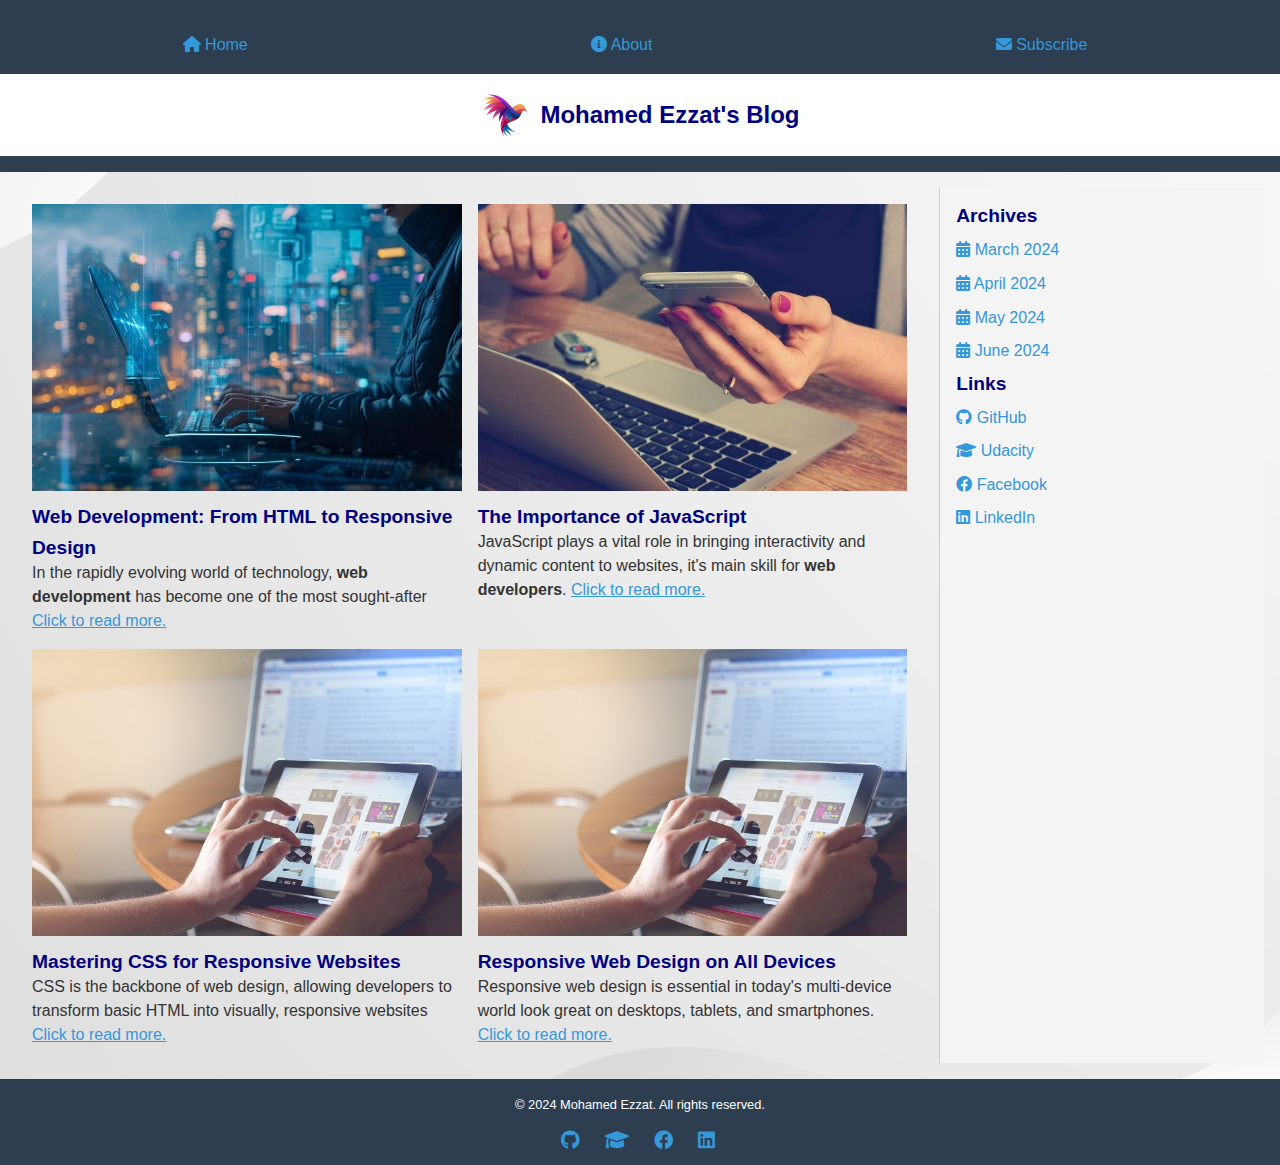
==== index.html @ 2dc76a6b "Start" ====
<!DOCTYPE html>
<html lang="en">
<head>
    <meta charset="UTF-8">
    <meta name="viewport" content="width=device-width, initial-scale=1.0">
    <title>Mohamed Ezzat's Blog</title>
    <link rel="stylesheet" href="assets/css/main.css">
    <link rel="stylesheet" href="https://cdnjs.cloudflare.com/ajax/libs/font-awesome/6.0.0-beta3/css/all.min.css">

</head>
<body>
    <header>
        <nav>
            <ul>
                <li><a href="index.html"><i class="fas fa-home"></i> Home</a></li>
                <li><a href="#"><i class="fas fa-info-circle"></i> About</a></li>
                <li><a href="#"><i class="fas fa-envelope"></i> Subscribe</a></li>
            </ul>
        </nav>
        <div class="blog-title-container">
            <img src="assets/images/logo.png" alt="Logo" class="blog-logo">
            <h1 class="blog-title">Mohamed Ezzat's Blog</h1>
        </div>
    </header>

    <div class="main-content">
        <section class="blog-posts">
            <article class="post">
                <img src="assets/images/post-thumbnail-1.jpg" alt="Blog post image">
                <h2><a href="blog-post.html">Web Development: From HTML to Responsive Design</a></h2>
                <p> In the rapidly evolving world of technology, <strong>web development</strong> has become one of the most sought-after <a href="blog-post.html">Click to read more.</a></p>
            </article>

            <article class="post">
                <img src="assets/images/post-thumbnail-2.jpg" alt="Blog post image">
                <h2><a href="blog-post.html">The Importance of JavaScript</a></h2>
                <p> JavaScript plays a vital role in bringing interactivity and dynamic content to websites, it's main skill for <strong>web developers</strong>. <a href="blog-post.html">Click to read more.</a></p>
            </article>  

            <article class="post">
                <img src="assets/images/post-thumbnail-3.jpg" alt="CSS Styling Image">
                <h2><a href="blog-post.html">Mastering CSS for Responsive Websites</a></h2>
                <p> CSS is the backbone of web design, allowing developers to transform basic HTML into visually, responsive websites <a href="blog-post.html">Click to read more.</a></p>
            </article>
            
            <article class="post">
                <img src="assets/images/post-thumbnail-4.jpg" alt="Responsive Design Image">
                <h2><a href="blog-post.html">Responsive Web Design on All Devices</a></h2>
                <p> Responsive web design is essential in today's multi-device world look great on desktops, tablets, and smartphones. <a href="blog-post.html">Click to read more.</a></p>
            </article>
            
        </section>

        <aside class="sidebar">
            <h3>Archives</h3>
            <ul class="archives-list">
                <li><a href="#"><i class="fas fa-calendar-alt"></i> March 2024</a></li>
                <li><a href="#"><i class="fas fa-calendar-alt"></i> April 2024</a></li>
                <li><a href="#"><i class="fas fa-calendar-alt"></i> May 2024</a></li>
                <li><a href="#"><i class="fas fa-calendar-alt"></i> June 2024</a></li>
            </ul>

            <h3>Links</h3>
            <ul class="links-list">
                <li><a href="https://github.com/Eng-Mohamed-Ezzat">
                    <i class="fab fa-github"></i> GitHub
                </a></li>
                <li><a href="https://learn.udacity.com/nanodegrees">
                    <i class="fas fa-graduation-cap"></i> Udacity
                </a></li>
                <li><a href="https://www.facebook.com/Eng.Mohamed.Ezzat.Info">
                    <i class="fab fa-facebook"></i> Facebook
                </a></li>
                <li><a href="https://www.linkedin.com/in/mohamed-ezzat/" target="_blank">
                    <i class="fab fa-linkedin"></i> LinkedIn
                </a></li>
            </ul>
            
        </aside>
    </div>

    <footer>
        <p>© 2024 Mohamed Ezzat. All rights reserved.</p>
    
        <ul class="footer-social-links">
            <li><a href="https://github.com/Eng-Mohamed-Ezzat">
                <i class="fab fa-github"></i>
            </a></li>
            <li><a href="https://learn.udacity.com/nanodegrees">
                <i class="fas fa-graduation-cap"></i>
            </a></li>
            <li><a href="https://www.facebook.com/Eng.Mohamed.Ezzat.Info">
                <i class="fab fa-facebook"></i>
            </a></li>
            <li><a href="https://www.linkedin.com/in/mohamed-ezzat/" target="_blank">
                <i class="fab fa-linkedin"></i>
            </a></li>
        </ul>
    </footer>
    
</body>
</html>
---- assets/css/main.css ----
@import url('layout.css');
@import url('typography.css');
@import url('media.css');

* {
    margin: 0;
    padding: 0;
    box-sizing: border-box;
}


body {
    font-family: 'Arial', sans-serif;
    line-height: 1.6;
    background-color: #f4f4f4;
    color: #333;
    background-image: url('/assets/images/background-image.jpg');
    background-size: cover; 
    background-repeat: no-repeat;
    background-position: center; 
}

a {
    color: #3498db;
    text-decoration: none;
}

h1, h2 {
    color: #333;
}

header, footer {
    background-color: #2c3e50;
    color: #fff;
    text-align: center;
    padding: 1rem 0;
}

nav ul {
    list-style: none;
}

nav ul li {
    display: inline;
    margin-right: 10px;
}
nav ul li a:hover{
   color: antiquewhite;
}

.blog-posts {
    display: grid;
    grid-template-columns: 1fr 1fr;
    gap: 1rem;
    padding: 1rem;
}
.blog-posts a{
    color: navy;
    font-size: 1.2rem;
}

.post img {
    width: 100%; 
    object-fit: cover; 
    display: block;
    margin: 0 auto; 
}

footer p {
    font-size: 0.8rem;
}

.blog-title-container {
    display: flex;
    align-items: center;
    justify-content: center; 
    background-color: white;
    padding: 1rem;
}

.blog-logo {
    width: 50px; 
    height: auto;
    margin-right: 10px; 
}

.blog-title {
    font-size: 1.5rem;
    color: navy;
}

.main-content {
    display: flex;
    justify-content: space-between;
    padding: 1rem;
}

.blog-posts {
    flex: 3;
    margin-right: 1rem;
}

.post img {
    max-width: 100%;
}

.post h2 {
    font-size: 1.5rem;
    margin-top: 0.5rem;
}

.post p a{
    font-size: 1rem;
    color: #3498db;
    text-decoration: underline;
}

.author-info {
    text-align: center; 
    margin-top: 2rem;
    font-size: small;
}

.author-photo {
    width: 72px;
    height: 72px;
    border-radius: 50%; 
    object-fit: cover; 
    display: block;
    margin: 0 auto; 
}

.author-info h3 {
    margin: 0.5rem 0; 
}

.author-info p {
    margin: 0.5rem 0;
}

.sidebar {
    flex: 1; 
    background-color: #f4f4f4;
    padding: 1rem;
    border-left: 1px solid #ccc;
}

.sidebar h3 {
    font-size: 1.2rem;
    color: navy;
    margin-bottom: 0.5rem;
}

.archives-list,
.links-list {
    list-style-type: none;
    padding: 0;
}

.archives-list li,
.links-list li {
    margin-bottom: 0.5rem;
}

.archives-list li a:hover{
    color: #000;
}

.links-list li a {
    color: #3498db;
    text-decoration: none;
}

.links-list li a:hover {
    color: #000;
}

.footer-social-links {
    list-style: none;
    display: flex;
    justify-content: center;
    padding: 0;
    margin-top: 1rem;
}

.footer-social-links li {
    margin: 0 10px; 
}

.footer-social-links li a {
    color: #3498db;
    text-decoration: none;
    font-size: 1.2rem; 
    display: flex;
    align-items: center;
}

.footer-social-links li a i {
    margin-right: 5px; 
}

.footer-social-links li a:hover {
    color: #fff; 
}
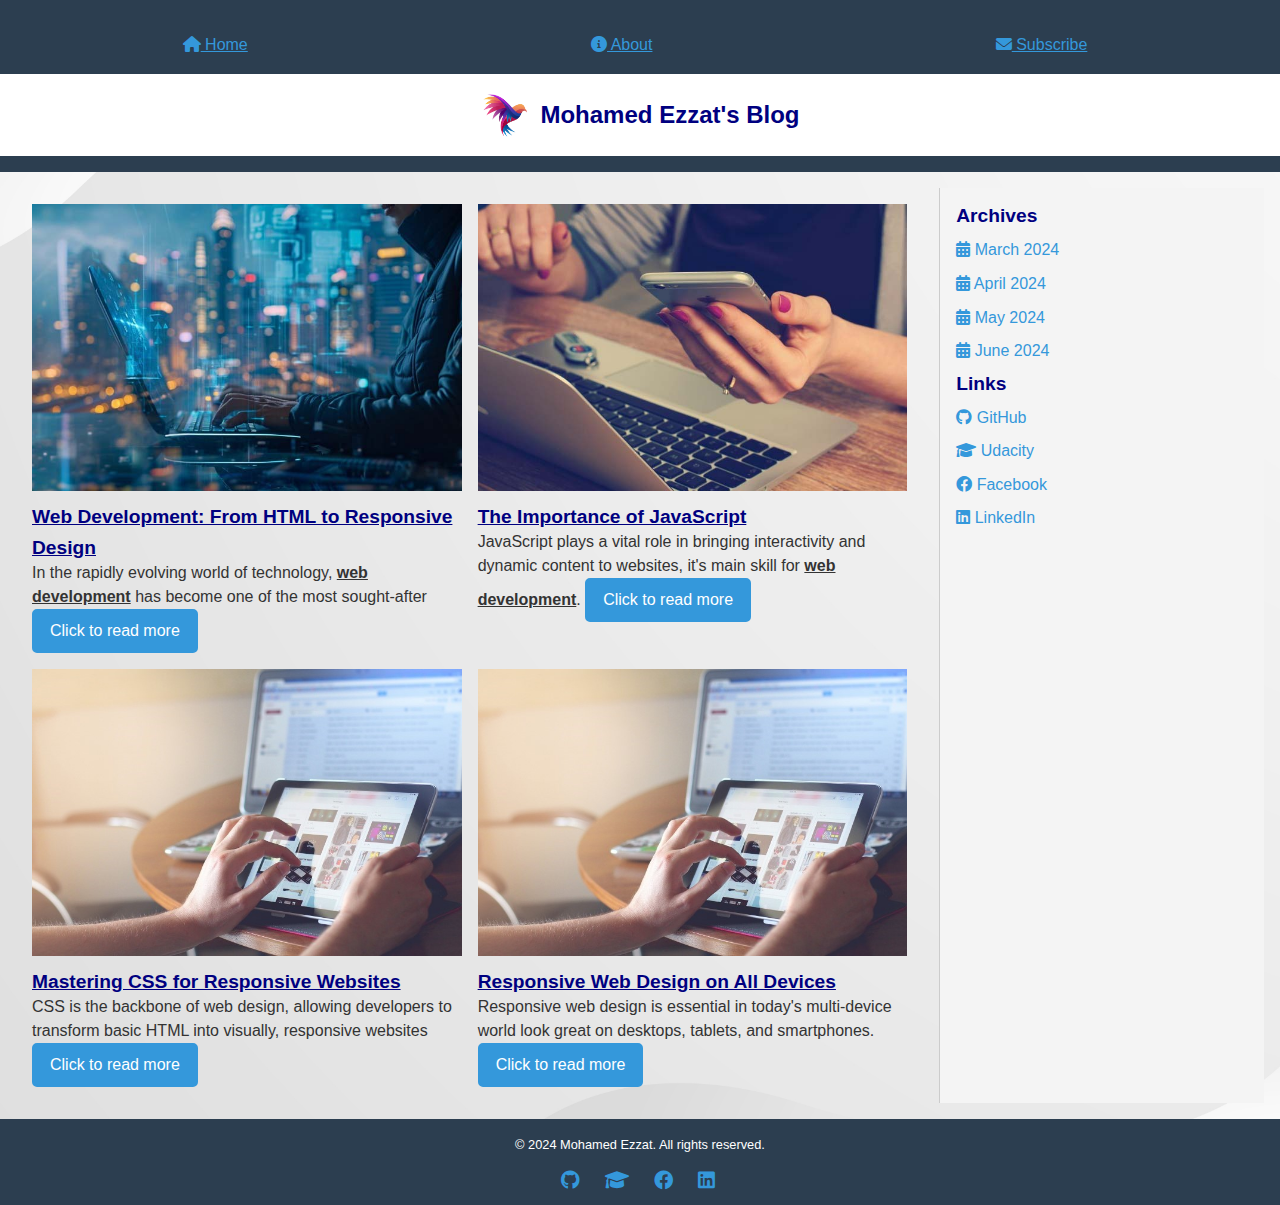
==== commit 3e3ff64c: "Final 2" ====
--- a/index.html
+++ b/index.html
@@ -28,25 +28,28 @@
             <article class="post">
                 <img src="assets/images/post-thumbnail-1.jpg" alt="Blog post image">
                 <h2><a href="blog-post.html">Web Development: From HTML to Responsive Design</a></h2>
-                <p> In the rapidly evolving world of technology, <strong>web development</strong> has become one of the most sought-after <a href="blog-post.html">Click to read more.</a></p>
+                <p> In the rapidly evolving world of technology, <u><strong>web development</strong></u> has become one of the most sought-after <a href="blog-post.html" class="button">Click to read more</a>                </p>
             </article>
 
             <article class="post">
                 <img src="assets/images/post-thumbnail-2.jpg" alt="Blog post image">
                 <h2><a href="blog-post.html">The Importance of JavaScript</a></h2>
-                <p> JavaScript plays a vital role in bringing interactivity and dynamic content to websites, it's main skill for <strong>web developers</strong>. <a href="blog-post.html">Click to read more.</a></p>
+                <p> JavaScript plays a vital role in bringing interactivity and dynamic content to websites, it's main skill for <u><strong>web development</strong></u>. <a href="blog-post.html" class="button">Click to read more</a>
+                </p>
             </article>  
 
             <article class="post">
                 <img src="assets/images/post-thumbnail-3.jpg" alt="CSS Styling Image">
                 <h2><a href="blog-post.html">Mastering CSS for Responsive Websites</a></h2>
-                <p> CSS is the backbone of web design, allowing developers to transform basic HTML into visually, responsive websites <a href="blog-post.html">Click to read more.</a></p>
+                <p> CSS is the backbone of web design, allowing developers to transform basic HTML into visually, responsive websites <a href="blog-post.html" class="button">Click to read more</a>
+                </p>
             </article>
             
             <article class="post">
                 <img src="assets/images/post-thumbnail-4.jpg" alt="Responsive Design Image">
                 <h2><a href="blog-post.html">Responsive Web Design on All Devices</a></h2>
-                <p> Responsive web design is essential in today's multi-device world look great on desktops, tablets, and smartphones. <a href="blog-post.html">Click to read more.</a></p>
+                <p> Responsive web design is essential in today's multi-device world look great on desktops, tablets, and smartphones. <a href="blog-post.html" class="button">Click to read more</a>
+                </p>
             </article>
             
         </section>
--- a/assets/css/main.css
+++ b/assets/css/main.css
@@ -20,14 +20,6 @@
     background-position: center; 
 }
 
-a {
-    color: #3498db;
-    text-decoration: none;
-}
-
-h1, h2 {
-    color: #333;
-}
 
 header, footer {
     background-color: #2c3e50;
@@ -61,6 +53,7 @@
 
 .post img {
     width: 100%; 
+    height: auto;
     object-fit: cover; 
     display: block;
     margin: 0 auto; 
@@ -93,12 +86,18 @@
     display: flex;
     justify-content: space-between;
     padding: 1rem;
+    overflow: hidden;
 }
 
 .blog-posts {
     flex: 3;
     margin-right: 1rem;
 }
+.blog-posts figure{
+    color: blue;
+    text-align: center ;
+    
+}
 
 .post img {
     max-width: 100%;
@@ -107,12 +106,6 @@
 .post h2 {
     font-size: 1.5rem;
     margin-top: 0.5rem;
-}
-
-.post p a{
-    font-size: 1rem;
-    color: #3498db;
-    text-decoration: underline;
 }
 
 .author-info {
@@ -147,12 +140,12 @@
 
 .sidebar h3 {
     font-size: 1.2rem;
-    color: navy;
     margin-bottom: 0.5rem;
 }
 
 .archives-list,
 .links-list {
+    color: #3498db;
     list-style-type: none;
     padding: 0;
 }
@@ -162,18 +155,18 @@
     margin-bottom: 0.5rem;
 }
 
-.archives-list li a:hover{
-    color: #000;
-}
-
+
+.archives-list li a , 
 .links-list li a {
     color: #3498db;
     text-decoration: none;
 }
 
+.archives-list li a:hover,
 .links-list li a:hover {
     color: #000;
 }
+
 
 .footer-social-links {
     list-style: none;
@@ -201,4 +194,31 @@
 
 .footer-social-links li a:hover {
     color: #fff; 
-}+}
+
+figure {
+    display: block;
+    text-align: center;
+    margin: 0.5rem 0;
+}
+figcaption {
+    font-size: 0.9rem;
+    color: #7f8c8d;
+    margin-top: 0.3rem;
+}
+a.button {
+    padding: 0.5rem 1rem;
+    border: 2px solid #3498db;
+    border-radius: 5px;
+    font-size: 1rem;
+    color: white;
+    background-color: #3498db;
+    text-align: center;
+    display: inline-block;
+    transition: background-color 0.3s ease;
+    text-decoration: none; 
+}
+
+a.button:hover {
+    background-color: #2980b9;
+}
